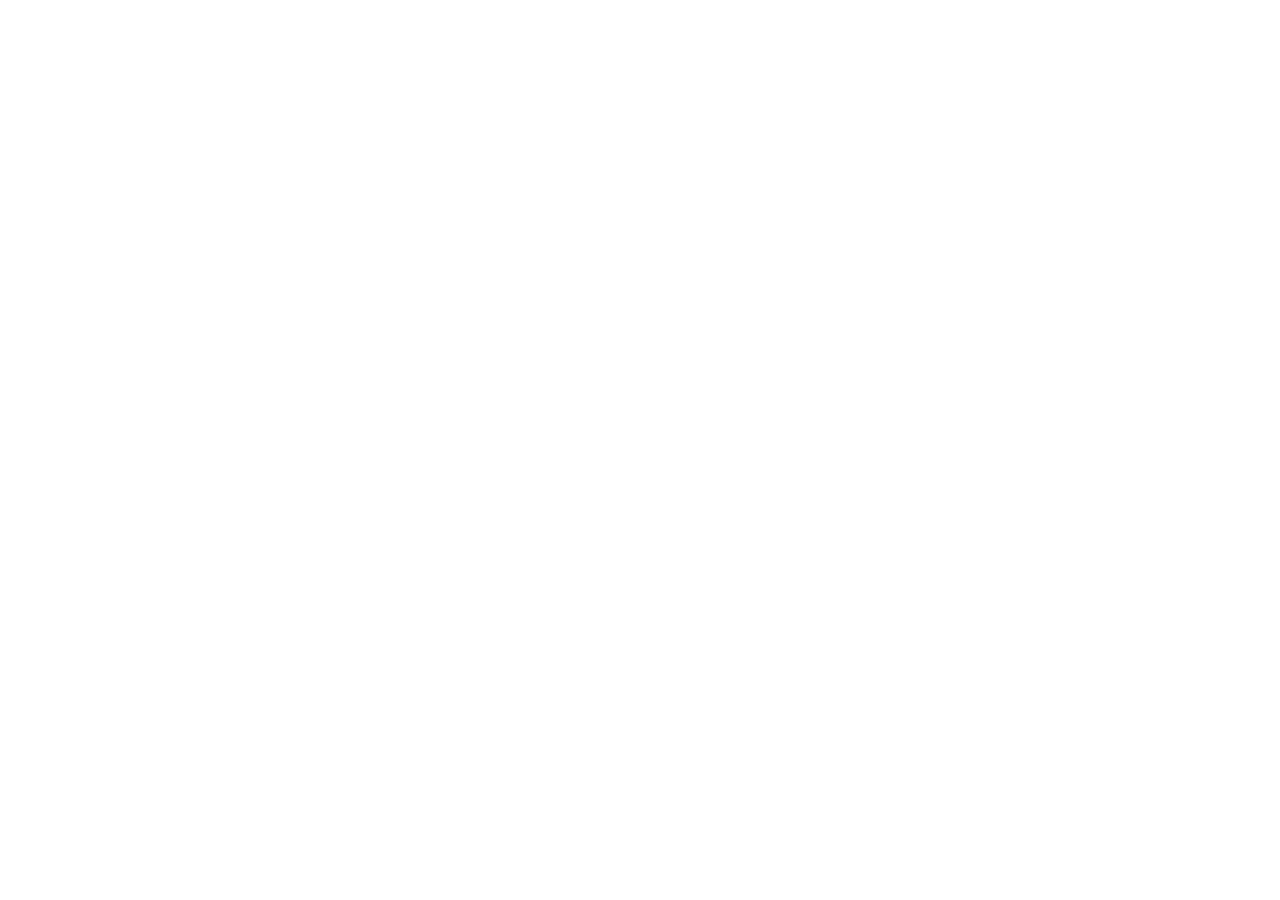
==== index.html @ b0ffb22b "create projeto rede social" ====
<!DOCTYPE html>
<html lang="pt-br">
<head>
    <meta charset="UTF-8">
    <meta name="viewport" content="width=device-width, initial-scale=1.0">
    <link rel="shortcut icon" href="favicon.ico" type="image/x-icon">
    <title>Projeto Redes Sociais</title>
    <link rel="stylesheet" href="estilo/style.css">
    
</head>
<body>
   
</body>
</html>
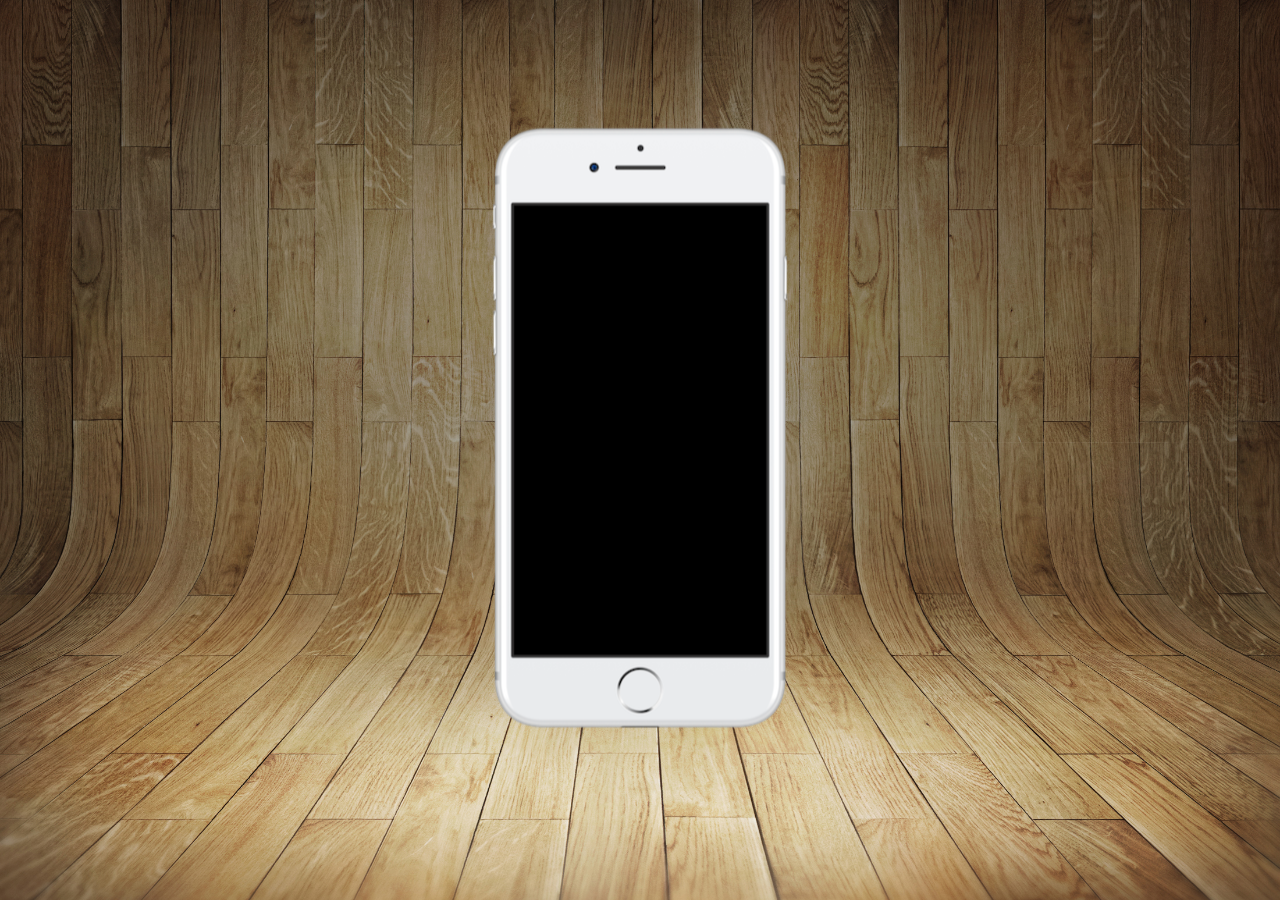
==== commit 14873ce5: "estilos" ====
--- a/index.html
+++ b/index.html
@@ -2,13 +2,19 @@
 <html lang="pt-br">
 <head>
     <meta charset="UTF-8">
-    <meta name="viewport" content="width=device-width, initial-scale=1.0">
-    <link rel="shortcut icon" href="favicon.ico" type="image/x-icon">
+    <meta name="viewport" content="width=device-width, initial-scale=1.0"> 
+    <link rel="shortcut icon" href="social.ico" type="image/x-icon"> 
+    <link rel="stylesheet" href="estilo/style.css">
     <title>Projeto Redes Sociais</title>
-    <link rel="stylesheet" href="estilo/style.css">
-    
 </head>
 <body>
-   
+   <main>
+    <section id="telefone">
+
+    </section>
+    <section id="redes-sociais">
+
+    </section>
+   </main>
 </body>
 </html>
--- a/estilo/style.css
+++ b/estilo/style.css
@@ -0,0 +1,35 @@
+@charset "UTF-8";
+
+* {
+    margin: 0px;
+    padding: 0px;
+    font-family: Arial, Helvetica, sans-serif;
+}
+
+html, body {
+    height: 100vh;
+    width: 100vw;
+    background-color: black;
+}
+
+body {
+    background: url('../imagens/fundo-madeira.jpg') no-repeat top center;
+    background-size: cover;
+    background-attachment: fixed;
+}
+
+main {
+   position: relative;
+    height: 95vh;   
+}
+
+section#telefone {
+    position: absolute;
+    top: 50%;
+    left: 50%;
+    transform: translate(-50%, -50%);
+
+    height: 605px;
+    width: 300px;
+    background: url('../imagens/frame-iphone-menor.png') no-repeat;
+}
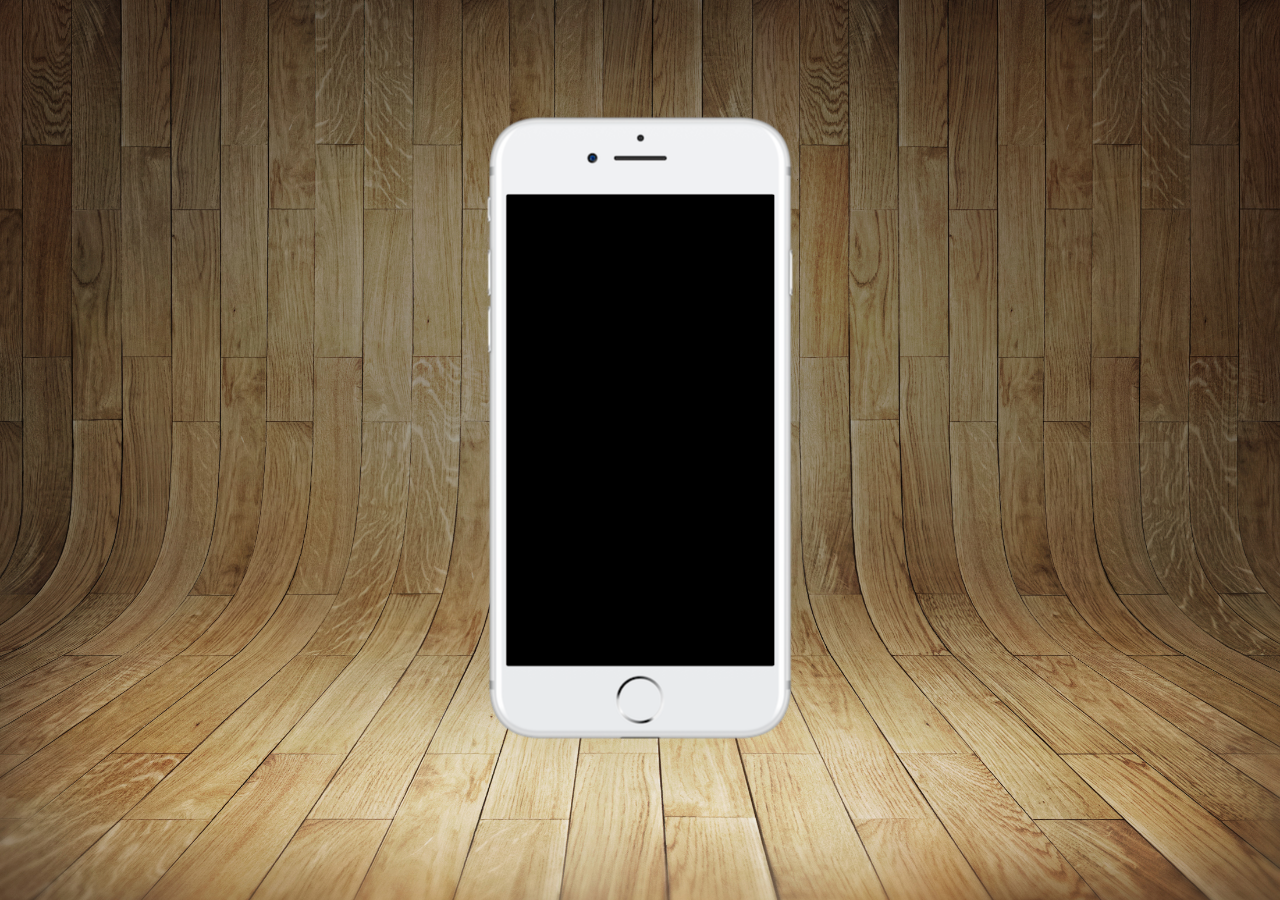
==== commit 298e9b7d: "create home" ====
--- a/index.html
+++ b/index.html
@@ -10,7 +10,7 @@
 <body>
    <main>
     <section id="telefone">
-
+        <iframe src="home.html" name="tela" id="tela" frameborder="0"></iframe>
     </section>
     <section id="redes-sociais">
 
--- a/estilo/style.css
+++ b/estilo/style.css
@@ -29,7 +29,15 @@
     left: 50%;
     transform: translate(-50%, -50%);
 
-    height: 605px;
-    width: 300px;
-    background: url('../imagens/frame-iphone-menor.png') no-repeat;
+    height: 627px;
+    width: 311px;
+    background: url('../imagens/frame-iphone.png') no-repeat;
+}
+
+iframe#tela {
+    position: relative;
+    top: 80px;
+    left: 22px;
+    width: 268px;
+    height: 471px;
 }
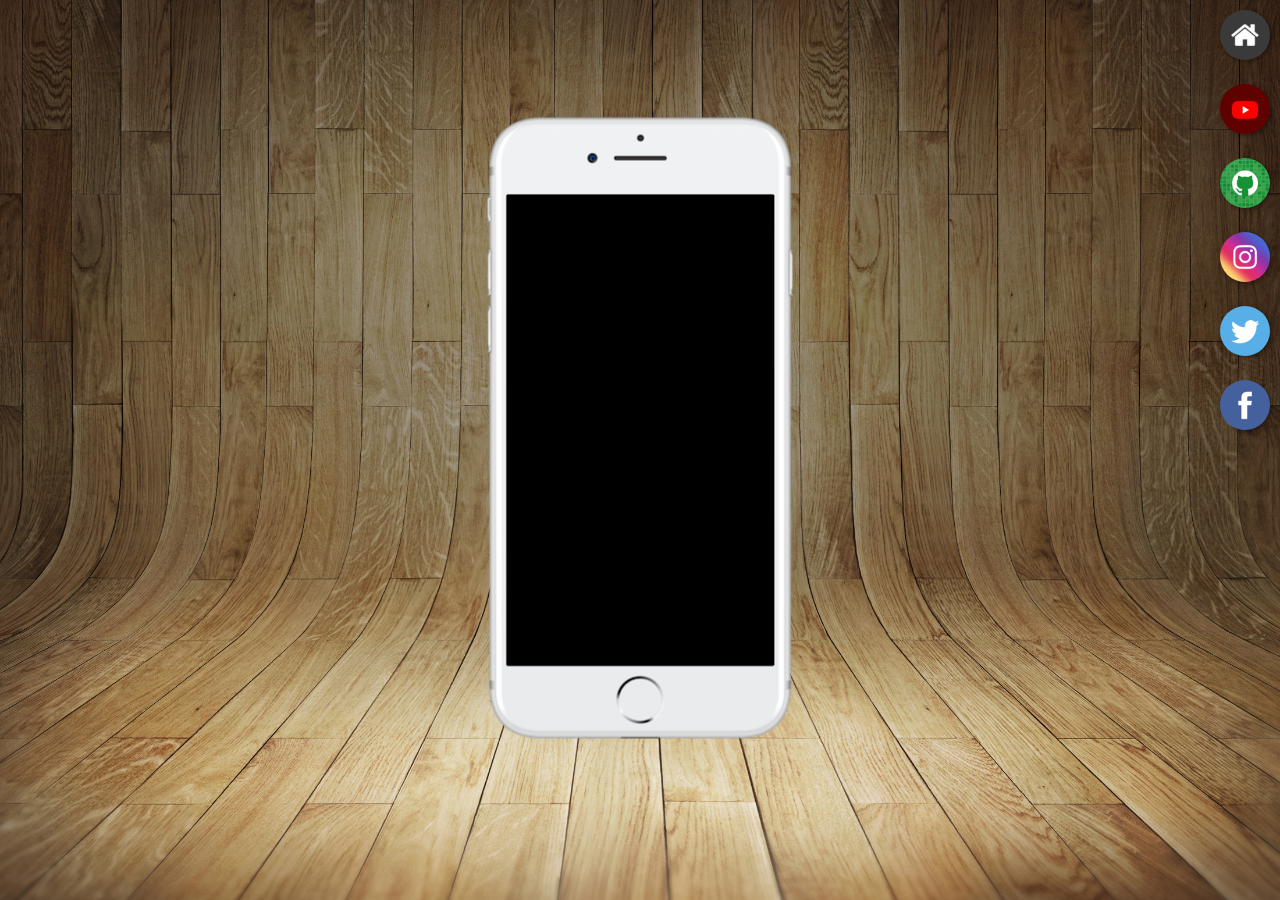
==== commit 307e1f0b: "create telas" ====
--- a/index.html
+++ b/index.html
@@ -10,10 +10,17 @@
 <body>
    <main>
     <section id="telefone">
-        <iframe src="home.html" name="tela" id="tela" frameborder="0"></iframe>
+        <iframe src="home.html" name="tela" id="tela" frameborder="0">
+            seu navegador não é compatível com isso.
+        </iframe>
     </section>
     <section id="redes-sociais">
-
+        <a href="home.html" target="tela"><img src="imagens/logo-home.jpg" alt="Home"></a> <br>
+        <a href="youtube.html" target="tela"><img src="imagens/logo-youtube.jpg" alt="YouTube"></a> <br>
+        <a href="github.html" target="tela"><img src="imagens/logo-github.jpg" alt="GitHub"></a> <br>
+        <a href="instagram.html" target="tela"><img src="imagens/logo-instagram.jpg" alt="Instagram"></a> <br>
+        <a href="twitter.html" target="tela"><img src="imagens/logo-twitter.jpg" alt="Twitter"></a> <br>
+        <a href="facebook.html" target="tela"><img src="imagens/logo-facebook.jpg" alt="Facebook"></a>
     </section>
    </main>
 </body>
--- a/estilo/style.css
+++ b/estilo/style.css
@@ -13,9 +13,9 @@
 }
 
 body {
-    background: url('../imagens/fundo-madeira.jpg') no-repeat top center;
+    background: url('../imagens/fundo-madeira.jpg') no-repeat center;
     background-size: cover;
-    background-attachment: fixed;
+    background-attachment: fixed;    
 }
 
 main {
@@ -39,5 +39,23 @@
     top: 80px;
     left: 22px;
     width: 268px;
-    height: 471px;
+    height: 471px;   
+}
+
+section#redes-sociais {
+    text-align: right;
+}
+
+section#redes-sociais img {
+    width: 50px;
+    margin: 10px;
+    border-radius: 50%;
+    box-shadow: 2px 2px 5px rgba(0, 0, 0, 0.400);
+    box-sizing: border-box;
+}
+section#redes-sociais img:hover {
+    border: 2px solid rgba(255, 255, 255, 0.637);
+    transform: translate(-3px, -3px);
+    box-shadow: 5px 5px 10px rgba(0, 0, 0, 0.623);
+    transition: transform 0.5s, border 0.5s;
 }
